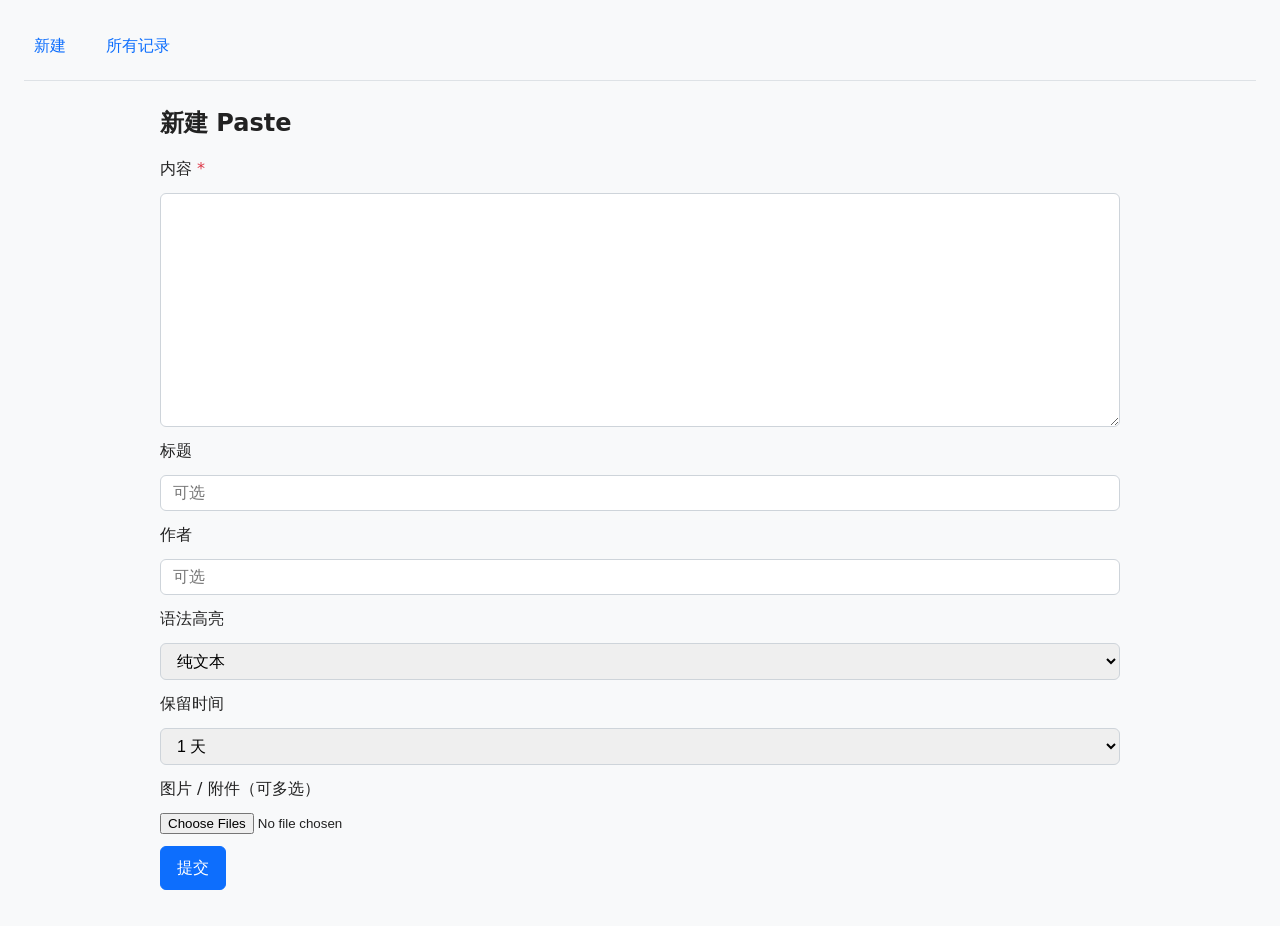
==== templates/index.html @ a3645fc7 "feat: self-hosted pastebin with full CRUD and attachments - Backend: Actix-web, SQLite (sqlx), minij" ====
<!DOCTYPE html>
<html lang="zh-CN">
<head>
  <meta charset="UTF-8">
  <meta name="viewport" content="width=device-width, initial-scale=1">
  <title>新建 Paste</title>
  <link rel="stylesheet" href="/static/css/style.css">
</head>
<body>
  <nav class="nav">
    <a href="/">新建</a>
    <a href="/list">所有记录</a>
  </nav>
  <main class="main">
    <h1>新建 Paste</h1>
    <form action="/paste" method="post" enctype="multipart/form-data" class="form">
      <label for="content">内容 <span class="required">*</span></label>
      <textarea id="content" name="content" rows="12" required></textarea>

      <label for="title">标题</label>
      <input type="text" id="title" name="title" placeholder="可选">

      <label for="author">作者</label>
      <input type="text" id="author" name="author" placeholder="可选">

      <label for="language">语法高亮</label>
      <select id="language" name="language">
        <option value="">纯文本</option>
        <option value="python">Python</option>
        <option value="javascript">JavaScript</option>
        <option value="rust">Rust</option>
        <option value="bash">Bash</option>
        <option value="json">JSON</option>
        <option value="html">HTML</option>
        <option value="css">CSS</option>
        <option value="sql">SQL</option>
      </select>

      <label for="expires">保留时间</label>
      <select id="expires" name="expires">
        <option value="1d">1 天</option>
        <option value="1w">1 周</option>
        <option value="1m">1 月</option>
        <option value="never">长期</option>
      </select>

      <label for="files">图片 / 附件（可多选）</label>
      <input type="file" id="files" name="files" multiple accept="image/*,.pdf,.txt,.zip,.json,.csv">

      <button type="submit" class="btn btn-primary">提交</button>
    </form>
  </main>
</body>
</html>
---- static/css/style.css ----
/* Base & viewport - multi-device */
:root {
  font-size: 16px;
  --max-width: 720px;
  --gap: 1rem;
  --touch-min: 44px;
  --radius: 6px;
}

* {
  box-sizing: border-box;
}

body {
  font-family: system-ui, -apple-system, sans-serif;
  line-height: 1.5;
  margin: 0;
  padding: var(--gap);
  color: #222;
  background: #f8f9fa;
}

/* Nav */
.nav {
  margin-bottom: 1.5rem;
  padding-bottom: 0.75rem;
  border-bottom: 1px solid #dee2e6;
}
.nav a {
  margin-right: 1rem;
  padding: 0.35em 0.6em;
  min-height: var(--touch-min);
  min-width: var(--touch-min);
  display: inline-flex;
  align-items: center;
  text-decoration: none;
  color: #0d6efd;
  border-radius: var(--radius);
}
.nav a:hover {
  background: #e9ecef;
}

/* Main content - centered, responsive */
.main {
  max-width: var(--max-width);
  margin: 0 auto;
}

h1 {
  font-size: 1.5rem;
  margin-top: 0;
}

.meta {
  color: #6c757d;
  font-size: 0.9rem;
  margin: 0.25rem 0;
}

/* Form */
.form {
  display: flex;
  flex-direction: column;
  gap: 0.75rem;
}
.form label {
  font-weight: 500;
}
.form input[type="text"],
.form select,
.form textarea {
  width: 100%;
  padding: 0.5rem 0.75rem;
  font-size: 1rem;
  border: 1px solid #ced4da;
  border-radius: var(--radius);
}
.form textarea {
  font-family: ui-monospace, monospace;
  resize: vertical;
  min-height: 12em;
}
.required {
  color: #dc3545;
}

/* Buttons */
.btn {
  display: inline-flex;
  align-items: center;
  justify-content: center;
  min-height: var(--touch-min);
  padding: 0.5rem 1rem;
  font-size: 1rem;
  border-radius: var(--radius);
  cursor: pointer;
  text-decoration: none;
  border: 1px solid #dee2e6;
  background: #fff;
  color: #212529;
}
.btn:hover {
  background: #e9ecef;
}
.btn-primary {
  background: #0d6efd;
  color: #fff;
  border-color: #0d6efd;
  align-self: flex-start;
}
.btn-primary:hover {
  background: #0b5ed7;
}
.btn-sm {
  min-height: 36px;
  padding: 0.25rem 0.5rem;
  font-size: 0.875rem;
  margin-right: 0.25rem;
}
.btn-danger {
  color: #dc3545;
  border-color: #dc3545;
}
.btn-danger:hover {
  background: #dc3545;
  color: #fff;
}

/* Code block - no horizontal overflow on small screens */
.code-wrap {
  overflow-x: auto;
  margin: 1rem 0;
  background: #f6f8fa;
  border-radius: var(--radius);
  padding: 1rem;
  border: 1px solid #e1e4e8;
}
.code-wrap pre {
  margin: 0;
  font-size: 0.875rem;
  line-height: 1.45;
}
.code-wrap code {
  font-family: ui-monospace, monospace;
}

/* Attachments */
.attachments {
  margin-top: 1.5rem;
}
.attachments h2 {
  font-size: 1.1rem;
  margin: 1rem 0 0.5rem;
}
.images {
  display: flex;
  flex-wrap: wrap;
  gap: 1rem;
}
.images figure {
  margin: 0;
  max-width: 100%;
}
.images img {
  max-width: 100%;
  height: auto;
  border-radius: var(--radius);
  border: 1px solid #dee2e6;
}
.file-list {
  list-style: none;
  padding-left: 0;
}
.file-list li {
  margin: 0.25rem 0;
}
.file-list a {
  color: #0d6efd;
  text-decoration: none;
}

/* List table - responsive */
.table-wrap {
  overflow-x: auto;
  margin: 1rem 0;
}
.list-table {
  width: 100%;
  border-collapse: collapse;
  font-size: 0.9rem;
}
.list-table th,
.list-table td {
  padding: 0.5rem 0.75rem;
  text-align: left;
  border-bottom: 1px solid #dee2e6;
}
.list-table th {
  background: #e9ecef;
  font-weight: 600;
}
.actions {
  white-space: nowrap;
}
.inline-form {
  display: inline;
}
.empty {
  color: #6c757d;
  margin-top: 1rem;
}

.current-attachments {
  padding: 0.75rem;
  background: #f8f9fa;
  border-radius: var(--radius);
  font-size: 0.9rem;
}

/* Breakpoints */
@media (min-width: 768px) {
  .main {
    max-width: 960px;
  }
}
@media (min-width: 1024px) {
  body {
    padding: 1.5rem;
  }
  .main {
    max-width: 960px;
  }
}
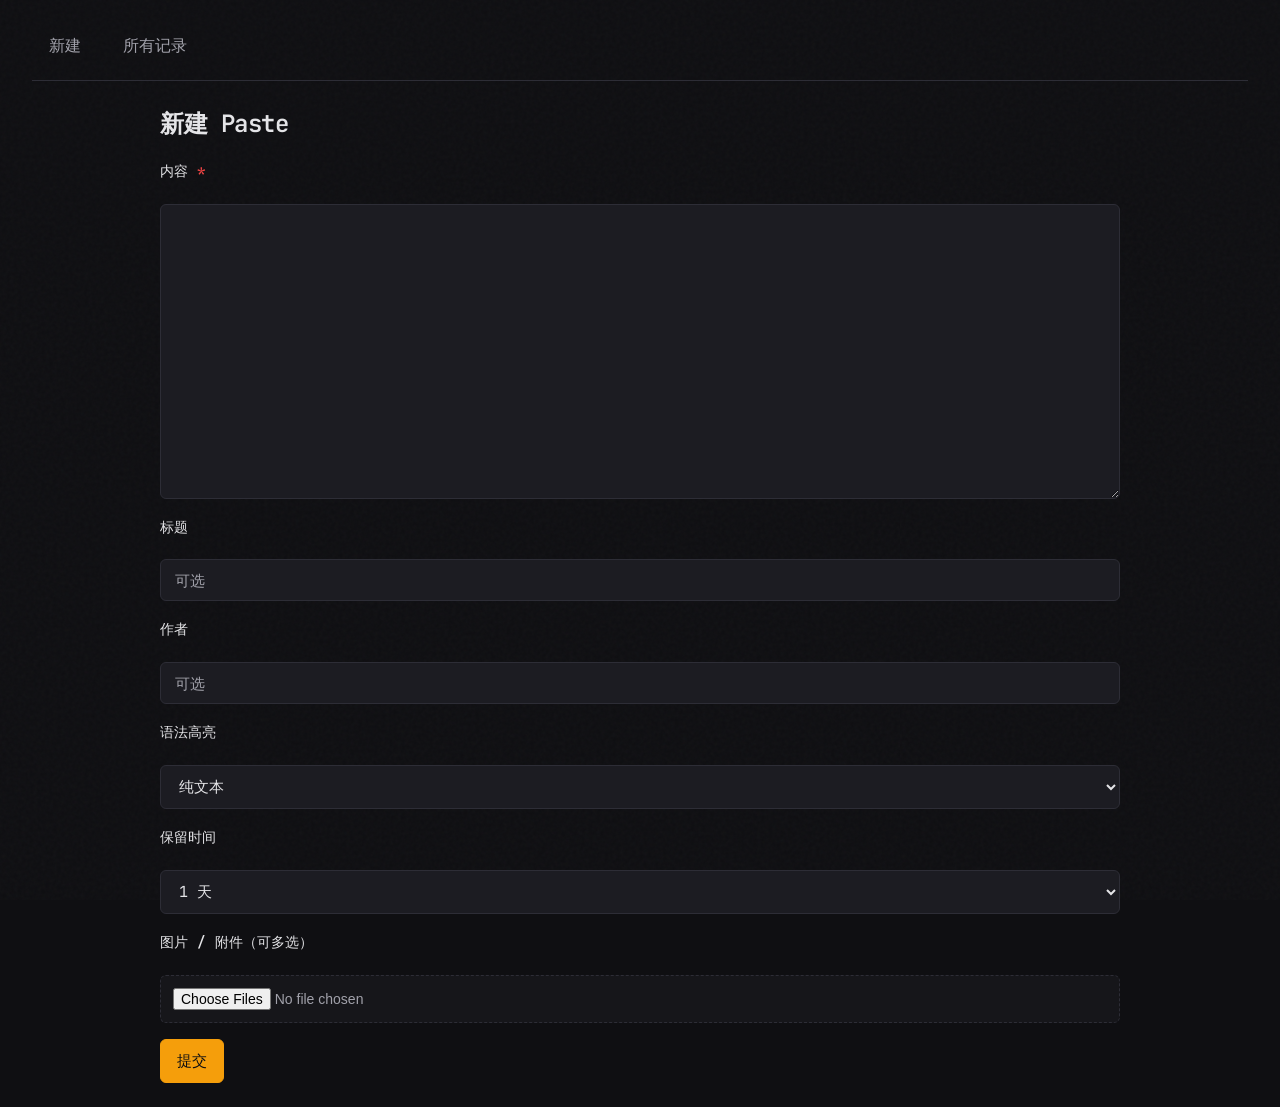
==== commit 601ba047: "feat: 前端界面优化 - 终端/代码编辑器风格 - 重写 style.css：深色主题、CSS 变量、琥珀色强调、噪声纹理 - 四页统一引入 JetBrains Mono 字体 - 导航当前页高亮" ====
--- a/templates/index.html
+++ b/templates/index.html
@@ -4,6 +4,9 @@
   <meta charset="UTF-8">
   <meta name="viewport" content="width=device-width, initial-scale=1">
   <title>新建 Paste</title>
+  <link rel="preconnect" href="https://fonts.googleapis.com">
+  <link rel="preconnect" href="https://fonts.gstatic.com" crossorigin>
+  <link href="https://fonts.googleapis.com/css2?family=JetBrains+Mono:wght@400;500;600&display=swap" rel="stylesheet">
   <link rel="stylesheet" href="/static/css/style.css">
 </head>
 <body>
@@ -50,5 +53,6 @@
       <button type="submit" class="btn btn-primary">提交</button>
     </form>
   </main>
+  <script src="/static/js/app.js"></script>
 </body>
 </html>
--- a/static/css/style.css
+++ b/static/css/style.css
@@ -1,10 +1,24 @@
-/* Base & viewport - multi-device */
+/* --- Design system: terminal / code-editor --- */
 :root {
   font-size: 16px;
   --max-width: 720px;
   --gap: 1rem;
   --touch-min: 44px;
   --radius: 6px;
+  --ease: 0.2s ease;
+  /* Dark theme */
+  --bg: #0f0f12;
+  --bg-subtle: #16161a;
+  --surface: #1c1c22;
+  --surface-hover: #25252d;
+  --border: #2d2d36;
+  --text: #e4e4e7;
+  --text-muted: #a1a1aa;
+  --accent: #f59e0b;
+  --accent-hover: #fbbf24;
+  --code-bg: #18181b;
+  --danger: #ef4444;
+  --danger-hover: #dc2626;
 }
 
 * {
@@ -12,221 +26,508 @@
 }
 
 body {
-  font-family: system-ui, -apple-system, sans-serif;
-  line-height: 1.5;
+  font-family: "JetBrains Mono", "IBM Plex Mono", ui-monospace, monospace;
+  line-height: 1.6;
   margin: 0;
   padding: var(--gap);
-  color: #222;
-  background: #f8f9fa;
-}
-
-/* Nav */
+  color: var(--text);
+  background: var(--bg);
+  min-height: 100vh;
+  position: relative;
+}
+
+/* Subtle noise overlay for depth */
+body::before {
+  content: "";
+  position: fixed;
+  inset: 0;
+  pointer-events: none;
+  z-index: 0;
+  opacity: 0.03;
+  background-image: url("data:image/svg+xml,%3Csvg viewBox='0 0 256 256' xmlns='http://www.w3.org/2000/svg'%3E%3Cfilter id='n'%3E%3CfeTurbulence type='fractalNoise' baseFrequency='0.9' numOctaves='4' stitchTiles='stitch'/%3E%3C/filter%3E%3Crect width='100%25' height='100%25' filter='url(%23n)'/%3E%3C/svg%3E");
+}
+
+/* --- Layout --- */
+.main {
+  position: relative;
+  z-index: 1;
+  max-width: var(--max-width);
+  margin: 0 auto;
+  animation: mainIn 0.4s var(--ease) backwards;
+}
+
+@keyframes mainIn {
+  from {
+    opacity: 0;
+    transform: translateY(8px);
+  }
+  to {
+    opacity: 1;
+    transform: translateY(0);
+  }
+}
+
+/* --- Nav --- */
 .nav {
+  position: relative;
+  z-index: 1;
   margin-bottom: 1.5rem;
   padding-bottom: 0.75rem;
-  border-bottom: 1px solid #dee2e6;
-}
+  border-bottom: 1px solid var(--border);
+  display: flex;
+  gap: 0.5rem;
+  flex-wrap: wrap;
+}
+
 .nav a {
-  margin-right: 1rem;
-  padding: 0.35em 0.6em;
+  padding: 0.5rem 1rem;
   min-height: var(--touch-min);
   min-width: var(--touch-min);
   display: inline-flex;
   align-items: center;
+  justify-content: center;
   text-decoration: none;
-  color: #0d6efd;
-  border-radius: var(--radius);
-}
+  color: var(--text-muted);
+  border-radius: var(--radius);
+  border: 1px solid transparent;
+  transition: color var(--ease), background var(--ease), border-color var(--ease);
+}
+
 .nav a:hover {
-  background: #e9ecef;
-}
-
-/* Main content - centered, responsive */
-.main {
-  max-width: var(--max-width);
-  margin: 0 auto;
-}
-
+  color: var(--accent);
+  background: var(--surface);
+}
+
+.nav a:focus-visible {
+  outline: 2px solid var(--accent);
+  outline-offset: 2px;
+}
+
+.nav a.current {
+  color: var(--accent);
+  background: var(--surface);
+  border-color: var(--border);
+}
+
+/* --- Typography --- */
 h1 {
   font-size: 1.5rem;
+  font-weight: 600;
   margin-top: 0;
+  margin-bottom: 1rem;
+  color: var(--text);
+  letter-spacing: -0.02em;
 }
 
 .meta {
-  color: #6c757d;
-  font-size: 0.9rem;
+  color: var(--text-muted);
+  font-size: 0.875rem;
   margin: 0.25rem 0;
 }
 
-/* Form */
+.meta a {
+  color: var(--accent);
+  text-decoration: none;
+  transition: color var(--ease);
+}
+
+.meta a:hover {
+  color: var(--accent-hover);
+}
+
+/* --- Form --- */
 .form {
   display: flex;
   flex-direction: column;
-  gap: 0.75rem;
-}
+  gap: 1rem;
+}
+
+.form > * {
+  animation: formBlockIn 0.35s var(--ease) backwards;
+}
+
+.form > *:nth-child(1) { animation-delay: 0.05s; }
+.form > *:nth-child(2) { animation-delay: 0.1s; }
+.form > *:nth-child(3) { animation-delay: 0.15s; }
+.form > *:nth-child(4) { animation-delay: 0.2s; }
+.form > *:nth-child(5) { animation-delay: 0.25s; }
+.form > *:nth-child(6) { animation-delay: 0.3s; }
+.form > *:nth-child(7) { animation-delay: 0.35s; }
+.form > *:nth-child(8) { animation-delay: 0.4s; }
+.form > *:nth-child(9) { animation-delay: 0.45s; }
+.form > *:nth-child(10) { animation-delay: 0.5s; }
+.form > *:nth-child(11) { animation-delay: 0.55s; }
+.form > *:nth-child(12) { animation-delay: 0.6s; }
+.form > *:nth-child(13) { animation-delay: 0.65s; }
+.form > *:nth-child(14) { animation-delay: 0.7s; }
+.form > *:nth-child(15) { animation-delay: 0.75s; }
+
+@keyframes formBlockIn {
+  from {
+    opacity: 0;
+    transform: translateY(6px);
+  }
+  to {
+    opacity: 1;
+    transform: translateY(0);
+  }
+}
+
 .form label {
+  display: block;
   font-weight: 500;
-}
+  color: var(--text);
+  margin-bottom: 0.35rem;
+  font-size: 0.9rem;
+}
+
 .form input[type="text"],
 .form select,
 .form textarea {
   width: 100%;
-  padding: 0.5rem 0.75rem;
-  font-size: 1rem;
-  border: 1px solid #ced4da;
-  border-radius: var(--radius);
-}
+  padding: 0.6rem 0.85rem;
+  font-size: 0.95rem;
+  font-family: inherit;
+  color: var(--text);
+  background: var(--surface);
+  border: 1px solid var(--border);
+  border-radius: var(--radius);
+  transition: border-color var(--ease), box-shadow var(--ease);
+}
+
+.form input:focus,
+.form select:focus,
+.form textarea:focus {
+  outline: none;
+  border-color: var(--accent);
+  box-shadow: 0 0 0 3px rgba(245, 158, 11, 0.15);
+}
+
+.form input::placeholder,
+.form textarea::placeholder {
+  color: var(--text-muted);
+}
+
 .form textarea {
-  font-family: ui-monospace, monospace;
   resize: vertical;
-  min-height: 12em;
-}
+  min-height: 14em;
+  line-height: 1.5;
+}
+
+/* File input */
+.form input[type="file"] {
+  padding: 0.75rem;
+  background: var(--bg-subtle);
+  border: 1px dashed var(--border);
+  border-radius: var(--radius);
+  color: var(--text-muted);
+  font-size: 0.875rem;
+}
+
+.form input[type="file"]:focus {
+  border-color: var(--accent);
+}
+
 .required {
-  color: #dc3545;
-}
-
-/* Buttons */
+  color: var(--danger);
+}
+
+/* --- Buttons --- */
 .btn {
   display: inline-flex;
   align-items: center;
   justify-content: center;
   min-height: var(--touch-min);
   padding: 0.5rem 1rem;
-  font-size: 1rem;
+  font-size: 0.95rem;
+  font-family: inherit;
   border-radius: var(--radius);
   cursor: pointer;
   text-decoration: none;
-  border: 1px solid #dee2e6;
-  background: #fff;
-  color: #212529;
-}
+  border: 1px solid var(--border);
+  background: var(--surface);
+  color: var(--text);
+  transition: background var(--ease), color var(--ease), border-color var(--ease);
+}
+
 .btn:hover {
-  background: #e9ecef;
-}
+  background: var(--surface-hover);
+  border-color: var(--text-muted);
+}
+
+.btn:focus-visible {
+  outline: 2px solid var(--accent);
+  outline-offset: 2px;
+}
+
 .btn-primary {
-  background: #0d6efd;
-  color: #fff;
-  border-color: #0d6efd;
+  background: var(--accent);
+  color: var(--bg);
+  border-color: var(--accent);
   align-self: flex-start;
 }
+
 .btn-primary:hover {
-  background: #0b5ed7;
-}
+  background: var(--accent-hover);
+  border-color: var(--accent-hover);
+  color: var(--bg);
+}
+
 .btn-sm {
   min-height: 36px;
-  padding: 0.25rem 0.5rem;
-  font-size: 0.875rem;
-  margin-right: 0.25rem;
-}
+  padding: 0.35rem 0.65rem;
+  font-size: 0.85rem;
+  margin-right: 0.35rem;
+}
+
 .btn-danger {
-  color: #dc3545;
-  border-color: #dc3545;
-}
+  color: var(--danger);
+  border-color: var(--danger);
+}
+
 .btn-danger:hover {
-  background: #dc3545;
+  background: var(--danger);
   color: #fff;
-}
-
-/* Code block - no horizontal overflow on small screens */
+  border-color: var(--danger-hover);
+}
+
+/* --- Code block --- */
 .code-wrap {
   overflow-x: auto;
-  margin: 1rem 0;
-  background: #f6f8fa;
-  border-radius: var(--radius);
-  padding: 1rem;
-  border: 1px solid #e1e4e8;
-}
+  margin: 1.25rem 0;
+  background: var(--code-bg);
+  border-radius: var(--radius);
+  padding: 1rem 1.25rem;
+  border: 1px solid var(--border);
+  animation: codeIn 0.4s var(--ease) 0.2s backwards;
+}
+
+@keyframes codeIn {
+  from {
+    opacity: 0;
+    transform: translateY(4px);
+  }
+  to {
+    opacity: 1;
+    transform: translateY(0);
+  }
+}
+
 .code-wrap pre {
   margin: 0;
   font-size: 0.875rem;
-  line-height: 1.45;
-}
+  line-height: 1.5;
+}
+
 .code-wrap code {
-  font-family: ui-monospace, monospace;
-}
-
-/* Attachments */
+  font-family: inherit;
+  color: var(--text);
+}
+
+/* Override highlight.js for dark theme when needed */
+.code-wrap .hljs {
+  background: transparent;
+  color: var(--text);
+}
+
+/* --- Attachments --- */
 .attachments {
   margin-top: 1.5rem;
-}
+  animation: formBlockIn 0.35s var(--ease) 0.25s backwards;
+}
+
 .attachments h2 {
-  font-size: 1.1rem;
+  font-size: 1rem;
+  font-weight: 600;
   margin: 1rem 0 0.5rem;
-}
+  color: var(--text-muted);
+}
+
 .images {
-  display: flex;
-  flex-wrap: wrap;
+  display: grid;
+  grid-template-columns: repeat(auto-fill, minmax(140px, 1fr));
   gap: 1rem;
 }
+
+@media (min-width: 768px) {
+  .images {
+    grid-template-columns: repeat(auto-fill, minmax(200px, 1fr));
+  }
+}
+
 .images figure {
   margin: 0;
   max-width: 100%;
 }
+
+.images figcaption {
+  font-size: 0.8rem;
+  color: var(--text-muted);
+  margin-top: 0.35rem;
+}
+
 .images img {
   max-width: 100%;
   height: auto;
   border-radius: var(--radius);
-  border: 1px solid #dee2e6;
-}
+  border: 1px solid var(--border);
+}
+
 .file-list {
   list-style: none;
   padding-left: 0;
 }
+
 .file-list li {
-  margin: 0.25rem 0;
-}
+  margin: 0.35rem 0;
+}
+
 .file-list a {
-  color: #0d6efd;
+  color: var(--accent);
   text-decoration: none;
-}
-
-/* List table - responsive */
+  transition: color var(--ease);
+}
+
+.file-list a:hover {
+  color: var(--accent-hover);
+}
+
+.file-list a:focus-visible {
+  outline: 2px solid var(--accent);
+  outline-offset: 2px;
+}
+
+/* --- List: table (PC) --- */
 .table-wrap {
   overflow-x: auto;
   margin: 1rem 0;
-}
+  animation: formBlockIn 0.35s var(--ease) 0.1s backwards;
+}
+
 .list-table {
   width: 100%;
   border-collapse: collapse;
   font-size: 0.9rem;
 }
+
 .list-table th,
 .list-table td {
-  padding: 0.5rem 0.75rem;
+  padding: 0.65rem 0.85rem;
   text-align: left;
-  border-bottom: 1px solid #dee2e6;
-}
+  border-bottom: 1px solid var(--border);
+}
+
 .list-table th {
-  background: #e9ecef;
+  background: var(--surface);
   font-weight: 600;
-}
+  color: var(--text-muted);
+}
+
+.list-table tbody tr {
+  transition: background var(--ease);
+}
+
+.list-table tbody tr:hover {
+  background: var(--surface);
+}
+
+.list-table a[href^="/p/"] {
+  color: var(--accent);
+  text-decoration: none;
+  transition: color var(--ease);
+}
+
+.list-table a[href^="/p/"]:not(.btn):hover {
+  color: var(--accent-hover);
+}
+
+.list-table a[href^="/p/"]:focus-visible {
+  outline: 2px solid var(--accent);
+  outline-offset: 2px;
+}
+
 .actions {
   white-space: nowrap;
 }
+
 .inline-form {
   display: inline;
 }
+
 .empty {
-  color: #6c757d;
-  margin-top: 1rem;
+  color: var(--text-muted);
+  margin-top: 1.25rem;
+  font-size: 0.95rem;
+  animation: formBlockIn 0.35s var(--ease) 0.1s backwards;
+}
+
+/* --- List: cards (mobile) --- */
+@media (max-width: 767px) {
+  .list-table,
+  .list-table thead,
+  .list-table tbody,
+  .list-table tr,
+  .list-table th,
+  .list-table td {
+    display: block;
+  }
+
+  .list-table thead {
+    display: none;
+  }
+
+  .list-table tbody tr {
+    background: var(--surface);
+    border: 1px solid var(--border);
+    border-radius: var(--radius);
+    margin-bottom: 0.75rem;
+    padding: 1rem;
+  }
+
+  .list-table td {
+    border: none;
+    padding: 0.35rem 0;
+  }
+
+  .list-table td::before {
+    content: attr(data-label);
+    font-weight: 600;
+    color: var(--text-muted);
+    display: inline-block;
+    min-width: 4.5em;
+    margin-right: 0.5rem;
+  }
+
+  .list-table .actions {
+    margin-top: 0.75rem;
+    padding-top: 0.75rem;
+    border-top: 1px solid var(--border);
+  }
+
+  .list-table .actions td::before {
+    display: none;
+  }
 }
 
 .current-attachments {
-  padding: 0.75rem;
-  background: #f8f9fa;
-  border-radius: var(--radius);
-  font-size: 0.9rem;
-}
-
-/* Breakpoints */
+  padding: 0.85rem 1rem;
+  background: var(--surface);
+  border: 1px solid var(--border);
+  border-radius: var(--radius);
+  font-size: 0.875rem;
+  color: var(--text-muted);
+}
+
+/* --- Breakpoints --- */
 @media (min-width: 768px) {
   .main {
     max-width: 960px;
   }
 }
+
 @media (min-width: 1024px) {
   body {
-    padding: 1.5rem;
+    padding: 1.5rem 2rem;
   }
   .main {
     max-width: 960px;
